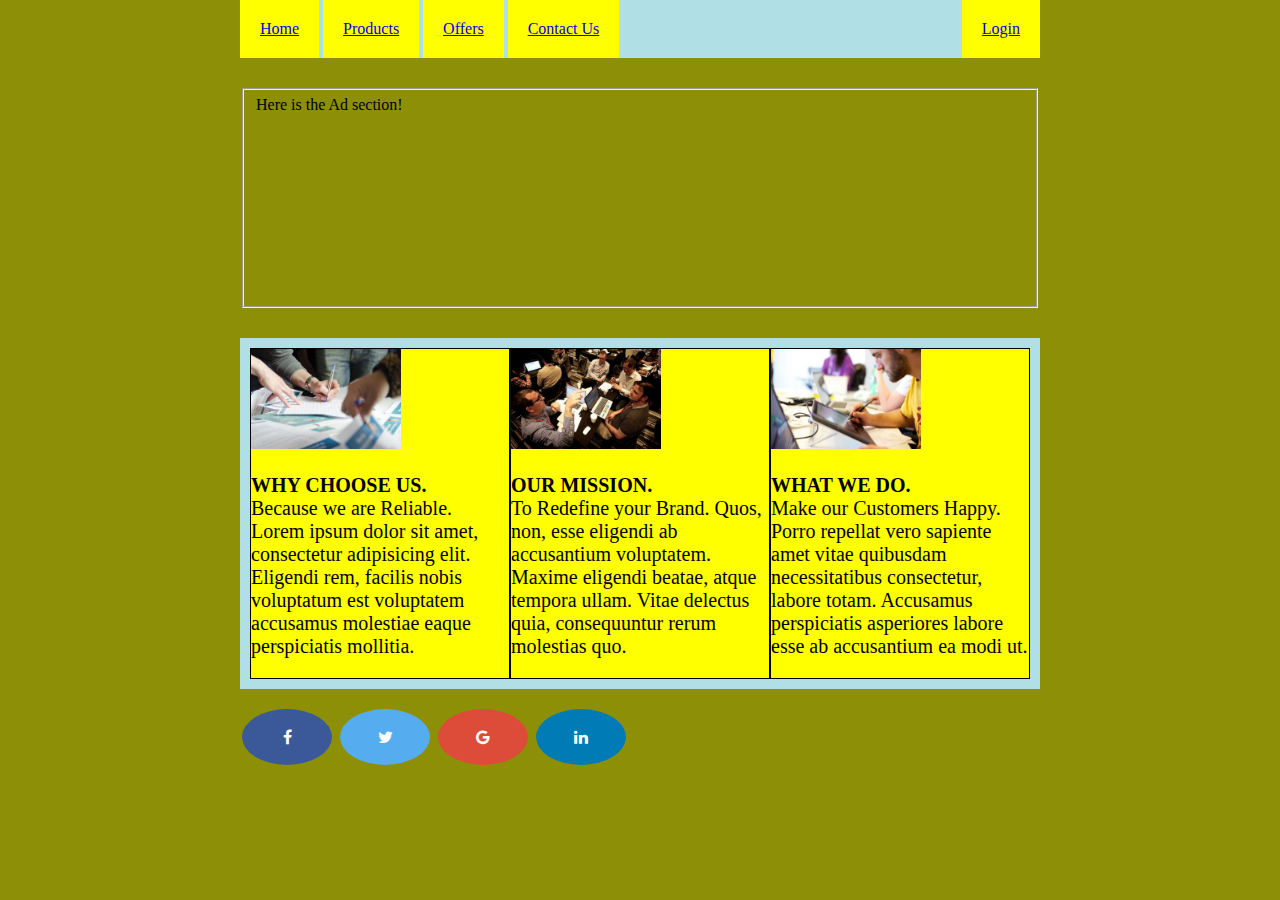
==== index.html @ 7993f677 "My comment" ====
<!DOCTYPE html>
<head>
	<title>
		Avinash First Assignment
	</title>
	<link rel="stylesheet" href="CSS/style.css">
	<link rel="stylesheet" href="https://cdnjs.cloudflare.com/ajax/libs/font-awesome/4.7.0/css/font-awesome.min.css">
</head>

<body class="trail">
	<div style="background-size: 50px; background-color: powderblue;">
		<ul class="nav">
			<li><a href="#">Home</a></li>
			<li><a href="#">Products</a></li>
			<li><a href="#">Offers</a></li>
			<li><a href="#">Contact Us</a></li>
			<li id="menu"><a href="#">Login</a></li>
		</ul>
	</div>

	<div style="margin-top: 30px; height: 200px;">
		<fieldset style="height: 200px;">Here is the Ad section!</fieldset>
	</div>

	<div class="section">
		<div class="part">
			<img src="img/1.jpg" alt="1 " >
			<p>
				<b>WHY CHOOSE US.</b><br>
				Because we are Reliable.
				Lorem ipsum dolor sit amet, consectetur adipisicing elit. Eligendi rem, facilis nobis voluptatum est voluptatem accusamus molestiae eaque perspiciatis mollitia.
			</p>
		</div>
		<div class="part">
			<img src="img/2.jpg" alt="2">
			<p>
				<b>OUR MISSION.</b><br>
				To Redefine your Brand.
				Quos, non, esse eligendi ab accusantium voluptatem. Maxime eligendi beatae, atque tempora ullam. Vitae delectus quia, consequuntur rerum molestias quo.
			</p>
		</div>
		<div class="part">
			<img src="img/3.jpg" alt="3">
			<p>
				<b>WHAT WE DO.</b><br>
				Make our Customers Happy.
				Porro repellat vero sapiente amet vitae quibusdam necessitatibus consectetur, labore totam. Accusamus perspiciatis asperiores labore esse ab accusantium ea modi ut.
			</p>
		</div>
	</div>

	


	<div>
		<footer>
			<a href="#" class="fa fa-facebook"></a>
			<a href="#" class="fa fa-twitter"></a>
			<a href="#" class="fa fa-google"></a>
			<a href="#" class="fa fa-linkedin"></a>
		</footer>
	</div>

	
</body>
---- CSS/style.css ----
.trail{
	background-color:#8d9007;

}
body{
	width:800px;
	margin:auto;
}

.lead div{
	background-size: 50px;
	background-image: img/canvas.png;
}

.nav{
	display: inline;
	margin: 0;
	padding: 0;
	background-image: img/canvas.jpg;
}

.nav li{
	display: inline-block;
	text-align: center;
	background-color: yellow;
	margin=0;
	padding: 20px;

}

#menu{
	float:right;
}

.section{
	display: grid;
	grid-template-columns: auto auto auto;
	background-color: powderblue;
	padding: 10px;
	
	margin-top: 50px;
	margin-left: 0;
	margin-right:0;
}


.part{
	background-color: yellow;
	border:1px solid black;
	padding:0;
	font-size: 20px;

}


.part img{
	width:150px;
	height:100px;
	text-align: center;
}

.fa {
  padding: 20px;
  font-size: 30px;
  width: 50px;
  text-align: center;
  text-decoration: none;
  margin: 20px 2px;
  border-radius: 50%;
}

.fa:hover {
    opacity: 0.7;
}

.fa-facebook {
  background: #3B5998;
  color: white;
}

.fa-twitter {
  background: #55ACEE;
  color: white;
}

.fa-google {
  background: #dd4b39;
  color: white;
}

.fa-linkedin {
  background: #007bb5;
  color: white;
}
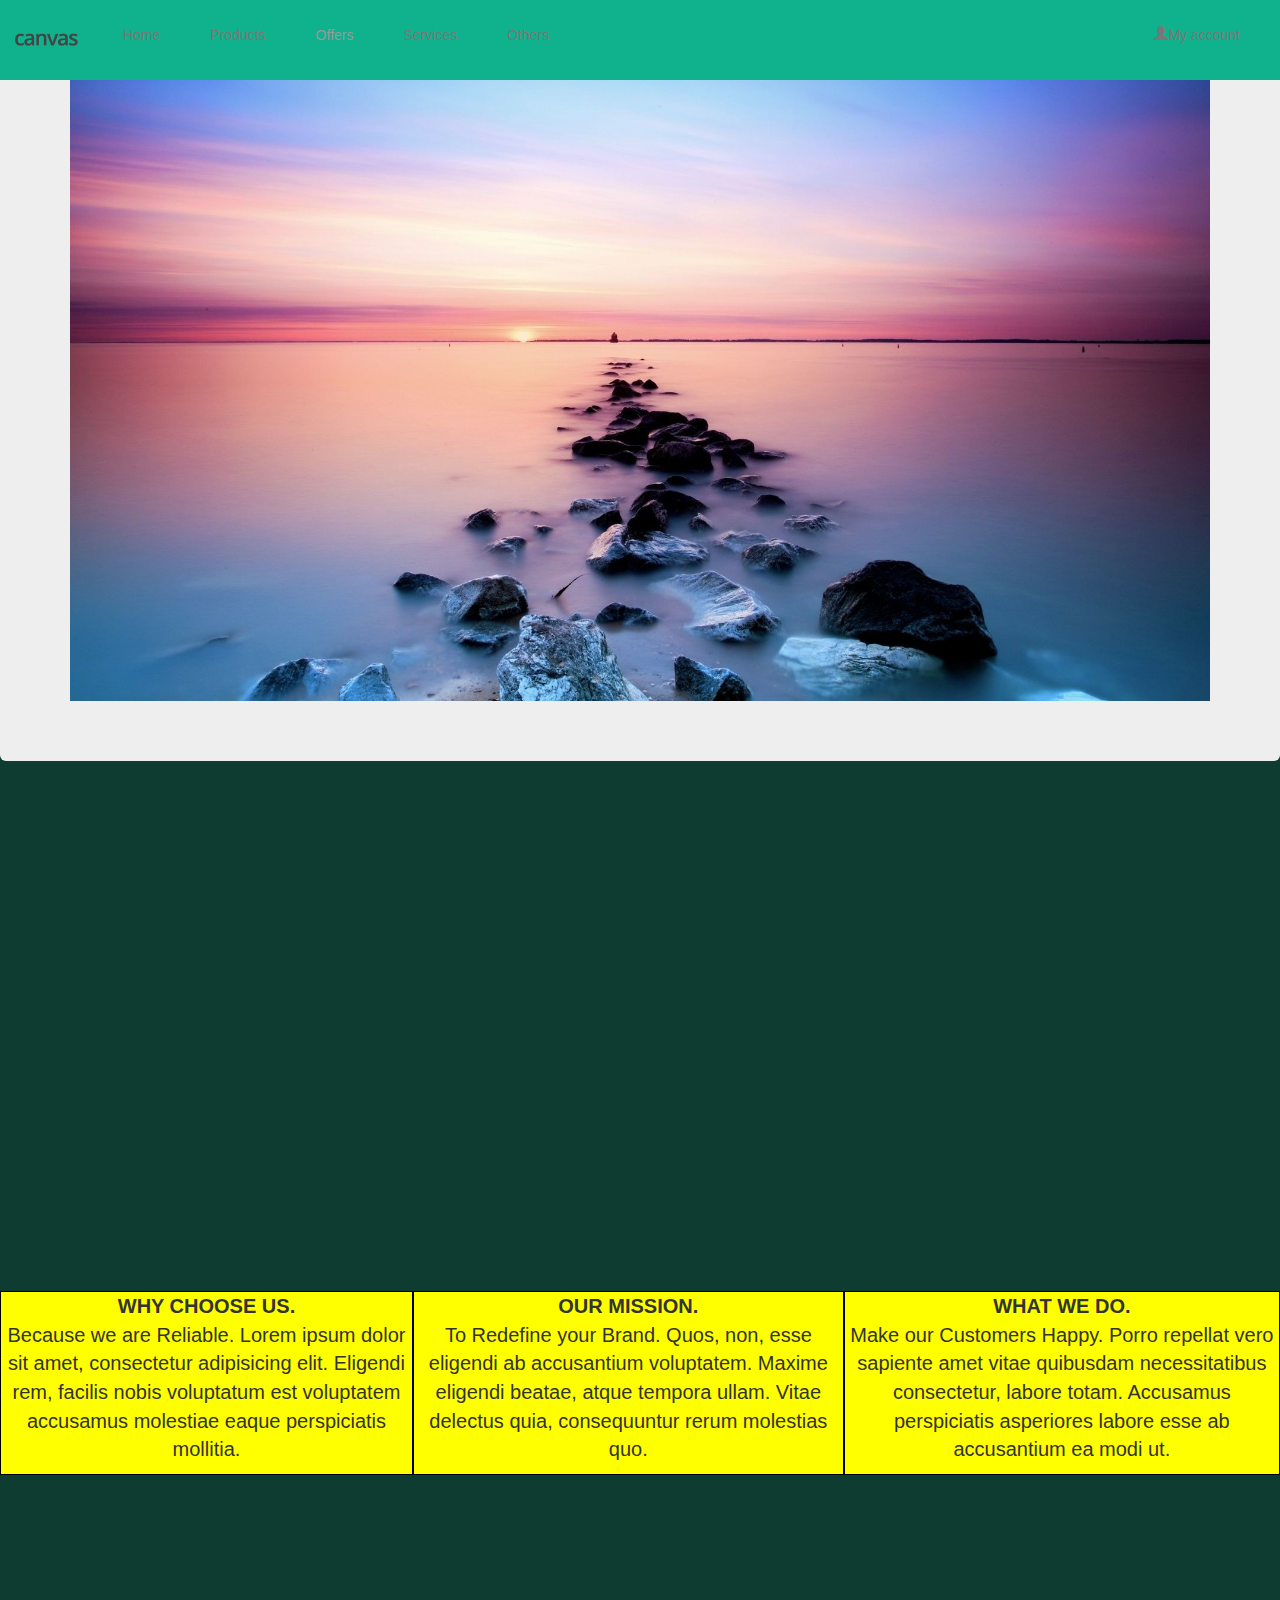
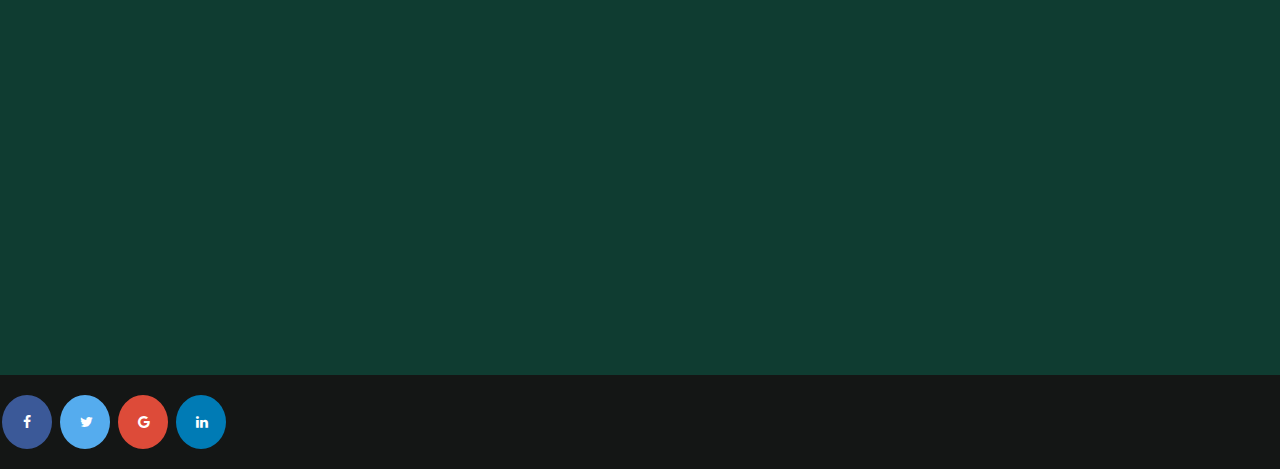
==== commit 713de230: "comment" ====
--- a/index.html
+++ b/index.html
@@ -5,26 +5,67 @@
 	</title>
 	<link rel="stylesheet" href="CSS/style.css">
 	<link rel="stylesheet" href="https://cdnjs.cloudflare.com/ajax/libs/font-awesome/4.7.0/css/font-awesome.min.css">
+	<!--<link rel="stylesheet" href="https://maxcdn.bootstrapcdn.com/bootstrap/3.2.0/css/bootstrap.min.css">
+	<link rel="stylesheet" href="https://maxcdn.bootstrapcdn.com/bootstrap/3.2.0/css/bootstrap-theme.min.css"> -->
+	<meta name="viewport" content="width=device-width, initial-scale=1.0">
+	<link rel="stylesheet" href="bootstrap/css/bootstrap.css">
+	<link rel="stylesheet" href="bootstrap/css/bootstrap-responsive.css">
+	<link rel="stylesheet" href="includes/css/bootstrap-glyphicons.css">
 </head>
 
-<body class="trail">
-	<div style="background-size: 50px; background-color: powderblue;">
-		<ul class="nav">
-			<li><a href="#">Home</a></li>
-			<li><a href="#">Products</a></li>
-			<li><a href="#">Offers</a></li>
-			<li><a href="#">Contact Us</a></li>
-			<li id="menu"><a href="#">Login</a></li>
-		</ul>
+<body class="main">
+	<div class="navbar navbar-fixed-top" style="background-color: #0FB28D;" >
+		<div class="container" ">
+			<button class="navbar-toggle" type="button" data-toggle="collapse" data-target=".nav-responsive-collapse">
+    			<span class="icon-bar"></span>
+    			<span class="icon-bar"></span>
+    			<span class="icon-bar"></span>
+ 
+  			</button>
+			<a href="#" class="navbar-brand"><img src="img/canvas.png" alt="Img"></a>
+			
+			<div class="nav-collapse collapse nav-responsive-collapse">
+				<ul class=" nav navbar-nav">
+					<li class="nav-item"><a href="#">Home</a></li>
+					<li class="nav-item"><a href="#">Products</a></li>
+					<li class="nav-item disabled"><a href="#">Offers</a></li>
+					<li class="nav-item"><a href="#">Services</a></li>
+					<li class="nav-item"><a href="#">Others</a></li>
+					
+				</ul>
+				<ul class="nav navbar-nav pull-right">
+					<li class="nav-item dropdown">
+						<a href="" class="dropdown-toggle" data-toggle="dropdown"><span class="glyphicon glyphicon-user"></span>My account</a>
+						<ul class="dropdown-menu" id="acc">
+							<li><a href="#">Profile</a></li>
+							<li><a href="#">Change password</a></li>
+							<li class="divider"></li>
+							<li><a href="#">Sign Out</a></li>
+						</ul>
+					</li>
+				</ul>
+			</div>
+		</div>
 	</div>
 
-	<div style="margin-top: 30px; height: 200px;">
-		<fieldset style="height: 200px;">Here is the Ad section!</fieldset>
+	<div class="jumbotron jumbotron-fluid bg-dark">
+		<div style="padding:10px;">
+			<img src="img/back.jpg" alt="" style="height:100%;width:100%;">
+		</div>
+			
+		
 	</div>
+	
+
+	
+	<div class="parallax"></div>
+
+	<!--Carousel-->
+	
 
 	<div class="section">
 		<div class="part">
-			<img src="img/1.jpg" alt="1 " >
+			<!--<img src="img/1.jpg" alt="1 " >-->
 			<p>
 				<b>WHY CHOOSE US.</b><br>
 				Because we are Reliable.
@@ -32,7 +73,7 @@
 			</p>
 		</div>
 		<div class="part">
-			<img src="img/2.jpg" alt="2">
+			<!--<img src="img/2.jpg" alt="2">-->
 			<p>
 				<b>OUR MISSION.</b><br>
 				To Redefine your Brand.
@@ -40,7 +81,7 @@
 			</p>
 		</div>
 		<div class="part">
-			<img src="img/3.jpg" alt="3">
+			<!--<img src="img/3.jpg" alt="3">-->
 			<p>
 				<b>WHAT WE DO.</b><br>
 				Make our Customers Happy.
@@ -48,11 +89,12 @@
 			</p>
 		</div>
 	</div>
+	<div class="parallax2"></div>
 
 	
 
 
-	<div>
+	<div class="foot">
 		<footer>
 			<a href="#" class="fa fa-facebook"></a>
 			<a href="#" class="fa fa-twitter"></a>
@@ -61,5 +103,6 @@
 		</footer>
 	</div>
 
-	
+	<script src="http://code.jquery.com/jquery-2.1.1.min.js"></script>
+<script src="https://maxcdn.bootstrapcdn.com/bootstrap/3.2.0/js/bootstrap.min.js"></script>
 </body>--- a/CSS/style.css
+++ b/CSS/style.css
@@ -1,31 +1,54 @@
-.trail{
-	background-color:#8d9007;
 
-}
-body{
+/*body{
 	width:800px;
 	margin:auto;
 }
+*/
 
+.main{
+	background-color: #0F3C31;
+}
+
+.navbar{
+	background-color:#0FB28D;
+}
+
+.navbar-brand img{
+	height:50px;
+}
 .lead div{
 	background-size: 50px;
 	background-image: img/canvas.png;
+}
+
+ul{
+	padding:0;
+	magin:0;
+
+}
+
+.container{
+	display: inline;
 }
 
 .nav{
 	display: inline;
 	margin: 0;
 	padding: 0;
-	background-image: img/canvas.jpg;
+	
 }
-
-.nav li{
+li{
 	display: inline-block;
 	text-align: center;
-	background-color: yellow;
+	
 	margin=0;
-	padding: 20px;
+	padding: 10px;
+	padding-bottom: 0;
+	margin:0;
 
+}
+.foot{
+	background-color:#141615;
 }
 
 #menu{
@@ -35,10 +58,10 @@
 .section{
 	display: grid;
 	grid-template-columns: auto auto auto;
-	background-color: powderblue;
-	padding: 10px;
+	background-color: #0FB28D;;
+	padding: 0;
 	
-	margin-top: 50px;
+	margin-top:0;
 	margin-left: 0;
 	margin-right:0;
 }
@@ -56,7 +79,7 @@
 .part img{
 	width:150px;
 	height:100px;
-	text-align: center;
+	margin-left: 20px;
 }
 
 .fa {
@@ -91,4 +114,57 @@
 .fa-linkedin {
   background: #007bb5;
   color: white;
+}
+
+.hero-image {
+  background-image:url("http://blazrobar.com/wp-content/uploads/2015/05/Free-places-to-download-stock-photos.jpg");
+  height: 60%;
+  background-position: center;
+  background-repeat: no-repeat;
+  background-size: cover;
+  position: relative;
+  margin-top: 0px;
+}
+
+.parallax {
+  background-image: url("https://wallpapercave.com/wp/ynD3snm.jpg");
+
+  min-height: 500px; 
+
+
+  background-attachment: fixed;
+  background-position: center;
+  background-repeat: no-repeat;
+  background-size: cover;
+}
+
+
+.parallax2 {
+  background-image: url("https://wallpapercave.com/wp/3knP11j.jpg");
+  min-height: 500px; 
+
+
+  background-attachment: fixed;
+  background-position: center;
+  background-repeat: no-repeat;
+  background-size: cover;
+}
+
+p{
+	text-align: center;
+	font-family: sans-serif;
+}
+
+.jumbotron{
+	position: relative;
+}
+
+.jumbotron-background{
+	object-fit:cover;
+	position: relative;
+	top:0px;
+	z-index:1;
+	width: 30%;
+	height: 100%;
+	opacity:0.9;
 }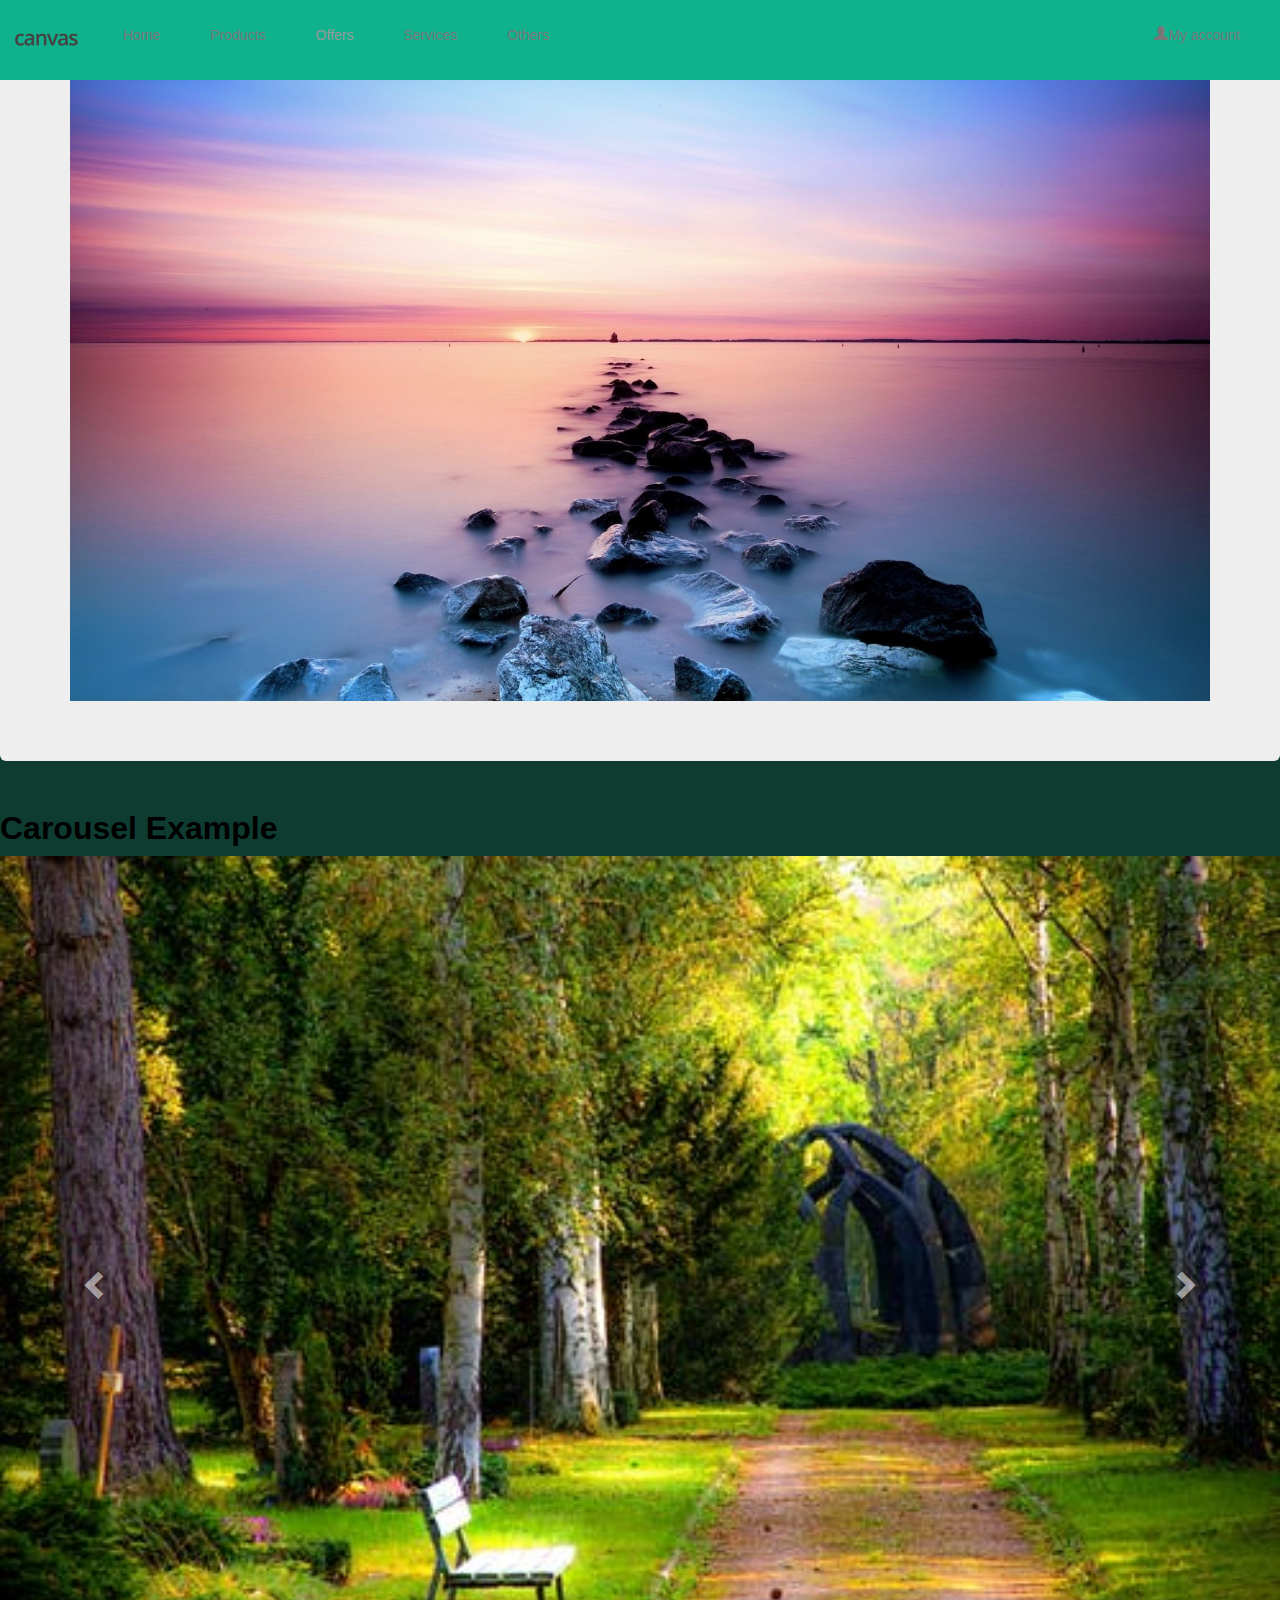
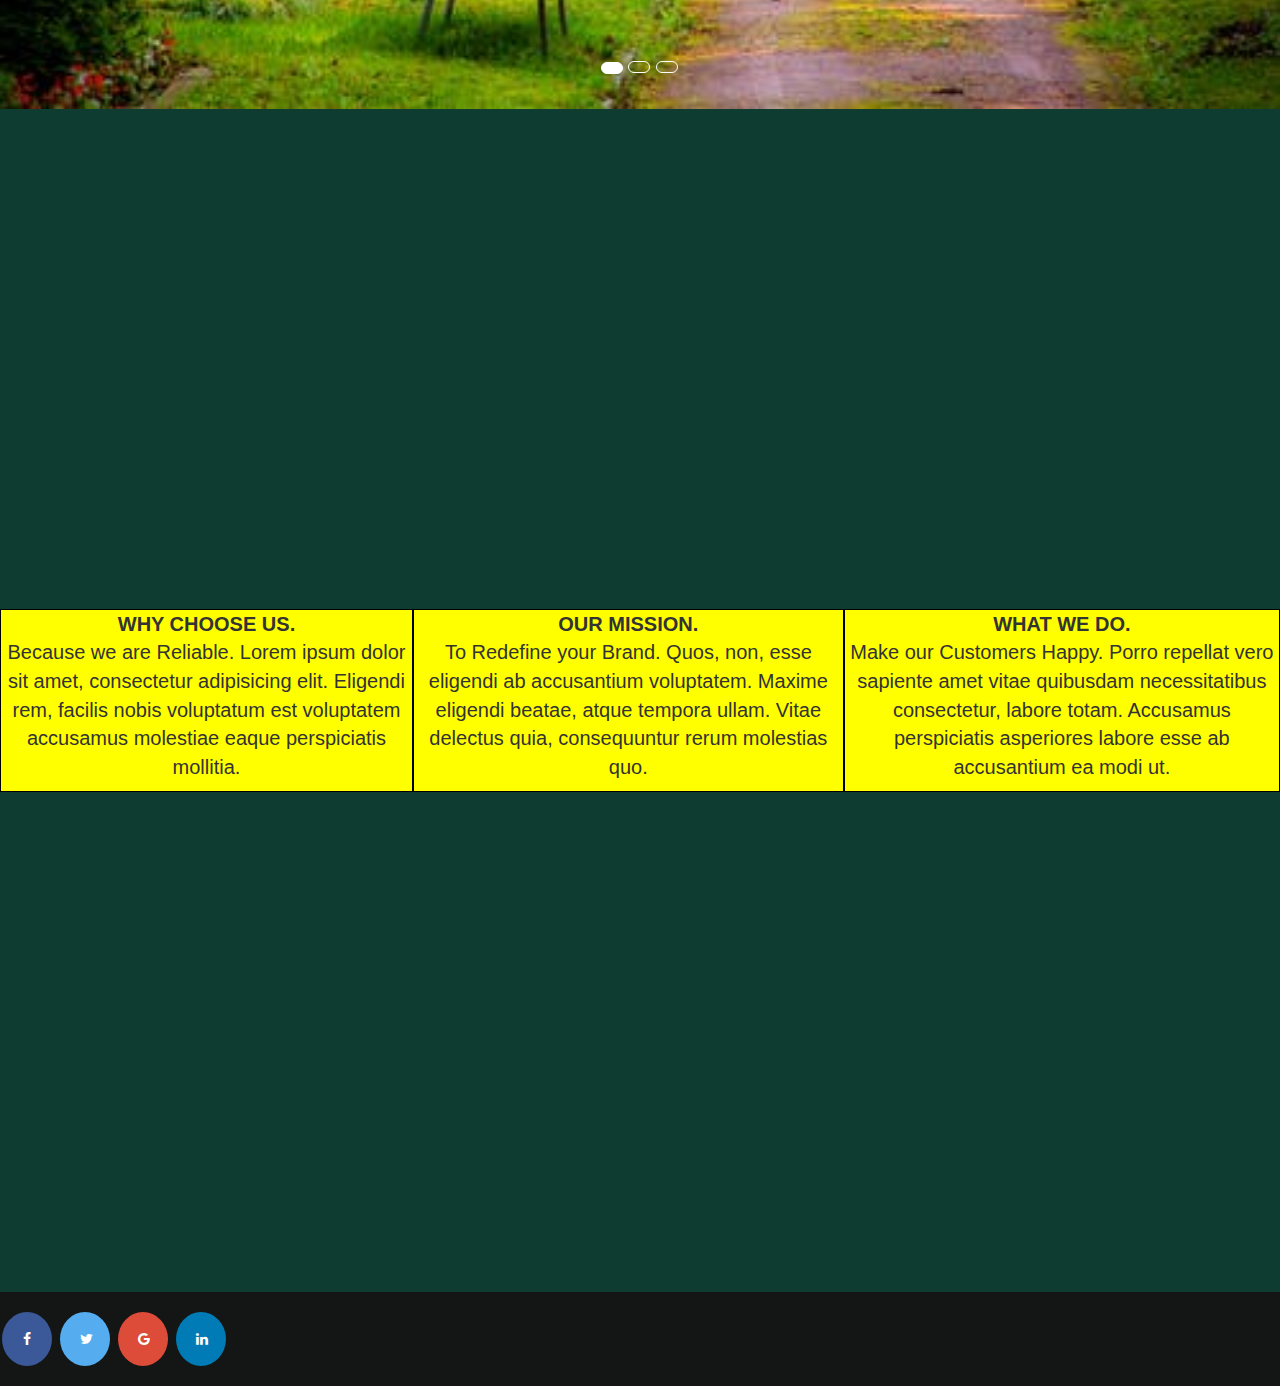
==== commit 98dc057e: "This" ====
--- a/index.html
+++ b/index.html
@@ -6,11 +6,12 @@
 	<link rel="stylesheet" href="CSS/style.css">
 	<link rel="stylesheet" href="https://cdnjs.cloudflare.com/ajax/libs/font-awesome/4.7.0/css/font-awesome.min.css">
 	<!--<link rel="stylesheet" href="https://maxcdn.bootstrapcdn.com/bootstrap/3.2.0/css/bootstrap.min.css">
-	<link rel="stylesheet" href="https://maxcdn.bootstrapcdn.com/bootstrap/3.2.0/css/bootstrap-theme.min.css"> -->
+	<link rel="stylesheet" href="https://maxcdn.bootstrapcdn.com/bootstrap/3.2.0/css/bootstrap-theme.min.css">-->
 	<meta name="viewport" content="width=device-width, initial-scale=1.0">
 	<link rel="stylesheet" href="bootstrap/css/bootstrap.css">
 	<link rel="stylesheet" href="bootstrap/css/bootstrap-responsive.css">
 	<link rel="stylesheet" href="includes/css/bootstrap-glyphicons.css">
+	<script src="https://ajax.googleapis.com/ajax/libs/jquery/3.4.1/jquery.min.js"></script>
 </head>
 
 <body class="main">
@@ -37,7 +38,7 @@
 					<li class="nav-item dropdown">
 						<a href="" class="dropdown-toggle" data-toggle="dropdown"><span class="glyphicon glyphicon-user"></span>My account</a>
 						<ul class="dropdown-menu" id="acc">
-							<li><a href="#">Profile</a></li>
+							<li><a href="#"><a href="#">Profile</a></li>
 							<li><a href="#">Change password</a></li>
 							<li class="divider"></li>
 							<li><a href="#">Sign Out</a></li>
@@ -56,6 +57,43 @@
 		
 	</div>
 	
+
+	<div class="container">
+	  <h2>Carousel Example</h2>  
+	  <div id="myCarousel" class="carousel slide" data-ride="carousel">
+	    <!-- Indicators -->
+	    <ol class="carousel-indicators">
+	      <li data-target="#myCarousel" data-slide-to="0" class="active"></li>
+	      <li data-target="#myCarousel" data-slide-to="1"></li>
+	      <li data-target="#myCarousel" data-slide-to="2"></li>
+	    </ol>
+
+	    <!-- Wrapper for slides -->
+	    <div class="carousel-inner">
+	      <div class="item active">
+	        <img src="img/la.jpeg" alt="Los Angeles" style="width:100%;">
+	      </div>
+
+	      <div class="item">
+	        <img src="img/chicago.jpeg" alt="Chicago" style="width:100%;">
+	      </div>
+	    
+	      <div class="item">
+	        <img src="img/ny.jpg" alt="New york" style="width:100%;">
+	      </div>
+	    </div>
+
+	    <!-- Left and right controls -->
+	    <a class="left carousel-control" href="#myCarousel" data-slide="prev">
+	      <span class="glyphicon glyphicon-chevron-left"></span>
+	      <span class="sr-only">Previous</span>
+	    </a>
+	    <a class="right carousel-control" href="#myCarousel" data-slide="next">
+	      <span class="glyphicon glyphicon-chevron-right"></span>
+	      <span class="sr-only">Next</span>
+	    </a>
+	  </div>
+	</div>
 
 	
 	<div class="parallax"></div>
--- a/CSS/style.css
+++ b/CSS/style.css
@@ -167,4 +167,9 @@
 	width: 30%;
 	height: 100%;
 	opacity:0.9;
+}
+
+.container h2{
+	font-weight: bold;
+	color: black;
 }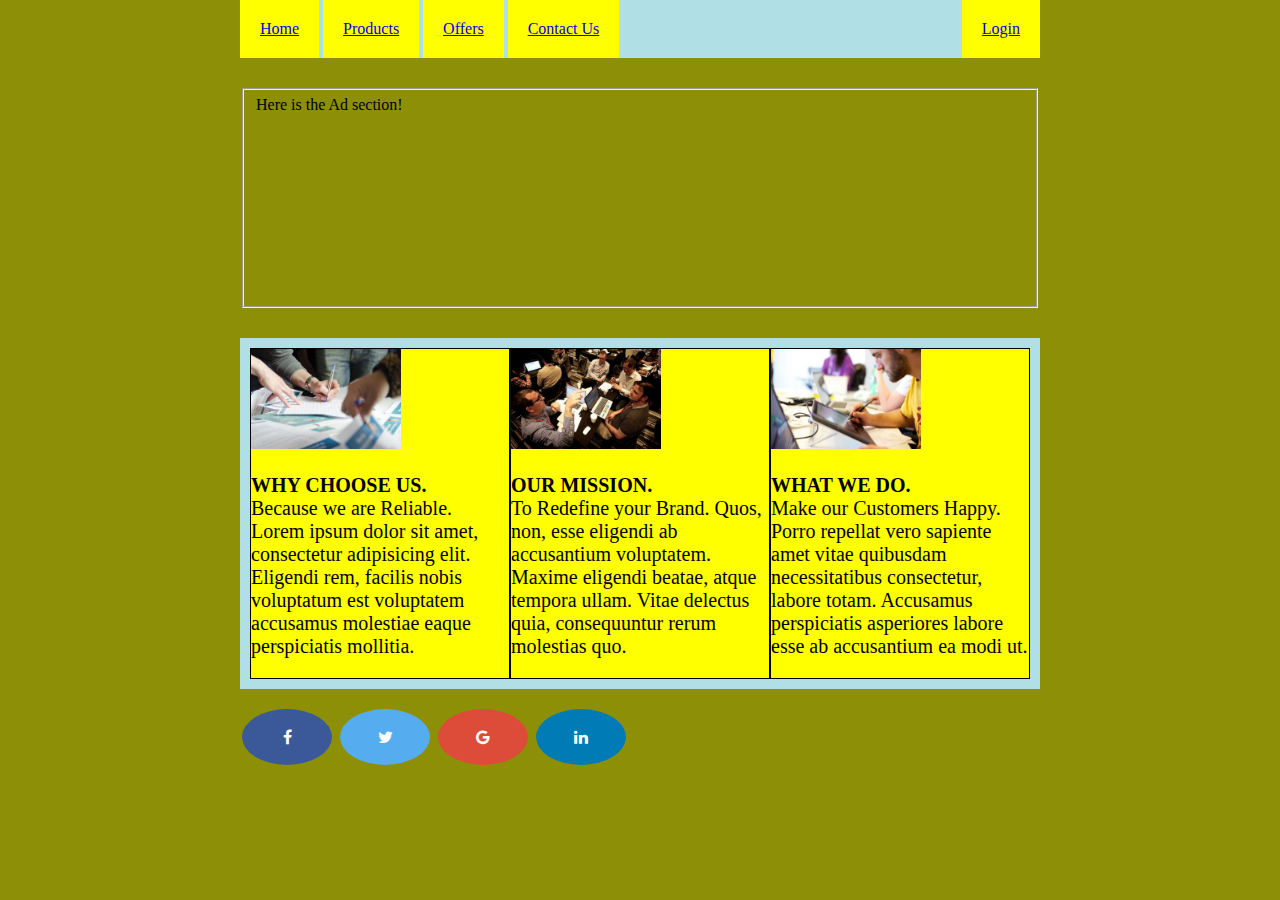
==== commit 13cf3e4a: "revert" ====
--- a/index.html
+++ b/index.html
@@ -5,105 +5,26 @@
 	</title>
 	<link rel="stylesheet" href="CSS/style.css">
 	<link rel="stylesheet" href="https://cdnjs.cloudflare.com/ajax/libs/font-awesome/4.7.0/css/font-awesome.min.css">
-	<!--<link rel="stylesheet" href="https://maxcdn.bootstrapcdn.com/bootstrap/3.2.0/css/bootstrap.min.css">
-	<link rel="stylesheet" href="https://maxcdn.bootstrapcdn.com/bootstrap/3.2.0/css/bootstrap-theme.min.css">-->
-	<meta name="viewport" content="width=device-width, initial-scale=1.0">
-	<link rel="stylesheet" href="bootstrap/css/bootstrap.css">
-	<link rel="stylesheet" href="bootstrap/css/bootstrap-responsive.css">
-	<link rel="stylesheet" href="includes/css/bootstrap-glyphicons.css">
-	<script src="https://ajax.googleapis.com/ajax/libs/jquery/3.4.1/jquery.min.js"></script>
 </head>
 
-<body class="main">
-	<div class="navbar navbar-fixed-top" style="background-color: #0FB28D;" >
-		<div class="container" ">
-			<button class="navbar-toggle" type="button" data-toggle="collapse" data-target=".nav-responsive-collapse">
-    			<span class="icon-bar"></span>
-    			<span class="icon-bar"></span>
-    			<span class="icon-bar"></span>
- 
-  			</button>
-			<a href="#" class="navbar-brand"><img src="img/canvas.png" alt="Img"></a>
-			
-			<div class="nav-collapse collapse nav-responsive-collapse">
-				<ul class=" nav navbar-nav">
-					<li class="nav-item"><a href="#">Home</a></li>
-					<li class="nav-item"><a href="#">Products</a></li>
-					<li class="nav-item disabled"><a href="#">Offers</a></li>
-					<li class="nav-item"><a href="#">Services</a></li>
-					<li class="nav-item"><a href="#">Others</a></li>
-					
-				</ul>
-				<ul class="nav navbar-nav pull-right">
-					<li class="nav-item dropdown">
-						<a href="" class="dropdown-toggle" data-toggle="dropdown"><span class="glyphicon glyphicon-user"></span>My account</a>
-						<ul class="dropdown-menu" id="acc">
-							<li><a href="#"><a href="#">Profile</a></li>
-							<li><a href="#">Change password</a></li>
-							<li class="divider"></li>
-							<li><a href="#">Sign Out</a></li>
-						</ul>
-					</li>
-				</ul>
-			</div>
-		</div>
+<body class="trail">
+	<div style="background-size: 50px; background-color: powderblue;">
+		<ul class="nav">
+			<li><a href="#">Home</a></li>
+			<li><a href="#">Products</a></li>
+			<li><a href="#">Offers</a></li>
+			<li><a href="#">Contact Us</a></li>
+			<li id="menu"><a href="#">Login</a></li>
+		</ul>
 	</div>
 
-	<div class="jumbotron jumbotron-fluid bg-dark">
-		<div style="padding:10px;">
-			<img src="img/back.jpg" alt="" style="height:100%;width:100%;">
-		</div>
-			
-		
+	<div style="margin-top: 30px; height: 200px;">
+		<fieldset style="height: 200px;">Here is the Ad section!</fieldset>
 	</div>
-	
-
-	<div class="container">
-	  <h2>Carousel Example</h2>  
-	  <div id="myCarousel" class="carousel slide" data-ride="carousel">
-	    <!-- Indicators -->
-	    <ol class="carousel-indicators">
-	      <li data-target="#myCarousel" data-slide-to="0" class="active"></li>
-	      <li data-target="#myCarousel" data-slide-to="1"></li>
-	      <li data-target="#myCarousel" data-slide-to="2"></li>
-	    </ol>
-
-	    <!-- Wrapper for slides -->
-	    <div class="carousel-inner">
-	      <div class="item active">
-	        <img src="img/la.jpeg" alt="Los Angeles" style="width:100%;">
-	      </div>
-
-	      <div class="item">
-	        <img src="img/chicago.jpeg" alt="Chicago" style="width:100%;">
-	      </div>
-	    
-	      <div class="item">
-	        <img src="img/ny.jpg" alt="New york" style="width:100%;">
-	      </div>
-	    </div>
-
-	    <!-- Left and right controls -->
-	    <a class="left carousel-control" href="#myCarousel" data-slide="prev">
-	      <span class="glyphicon glyphicon-chevron-left"></span>
-	      <span class="sr-only">Previous</span>
-	    </a>
-	    <a class="right carousel-control" href="#myCarousel" data-slide="next">
-	      <span class="glyphicon glyphicon-chevron-right"></span>
-	      <span class="sr-only">Next</span>
-	    </a>
-	  </div>
-	</div>
-
-	
-	<div class="parallax"></div>
-
-	<!--Carousel-->
-	
 
 	<div class="section">
 		<div class="part">
-			<!--<img src="img/1.jpg" alt="1 " >-->
+			<img src="img/1.jpg" alt="1 " >
 			<p>
 				<b>WHY CHOOSE US.</b><br>
 				Because we are Reliable.
@@ -111,7 +32,7 @@
 			</p>
 		</div>
 		<div class="part">
-			<!--<img src="img/2.jpg" alt="2">-->
+			<img src="img/2.jpg" alt="2">
 			<p>
 				<b>OUR MISSION.</b><br>
 				To Redefine your Brand.
@@ -119,7 +40,7 @@
 			</p>
 		</div>
 		<div class="part">
-			<!--<img src="img/3.jpg" alt="3">-->
+			<img src="img/3.jpg" alt="3">
 			<p>
 				<b>WHAT WE DO.</b><br>
 				Make our Customers Happy.
@@ -127,12 +48,11 @@
 			</p>
 		</div>
 	</div>
-	<div class="parallax2"></div>
 
 	
 
 
-	<div class="foot">
+	<div>
 		<footer>
 			<a href="#" class="fa fa-facebook"></a>
 			<a href="#" class="fa fa-twitter"></a>
@@ -141,6 +61,5 @@
 		</footer>
 	</div>
 
-	<script src="http://code.jquery.com/jquery-2.1.1.min.js"></script>
-<script src="https://maxcdn.bootstrapcdn.com/bootstrap/3.2.0/js/bootstrap.min.js"></script>
+	
 </body>--- a/CSS/style.css
+++ b/CSS/style.css
@@ -1,54 +1,31 @@
+.trail{
+	background-color:#8d9007;
 
-/*body{
+}
+body{
 	width:800px;
 	margin:auto;
 }
-*/
 
-.main{
-	background-color: #0F3C31;
-}
-
-.navbar{
-	background-color:#0FB28D;
-}
-
-.navbar-brand img{
-	height:50px;
-}
 .lead div{
 	background-size: 50px;
 	background-image: img/canvas.png;
-}
-
-ul{
-	padding:0;
-	magin:0;
-
-}
-
-.container{
-	display: inline;
 }
 
 .nav{
 	display: inline;
 	margin: 0;
 	padding: 0;
-	
+	background-image: img/canvas.jpg;
 }
-li{
+
+.nav li{
 	display: inline-block;
 	text-align: center;
-	
+	background-color: yellow;
 	margin=0;
-	padding: 10px;
-	padding-bottom: 0;
-	margin:0;
+	padding: 20px;
 
-}
-.foot{
-	background-color:#141615;
 }
 
 #menu{
@@ -58,10 +35,10 @@
 .section{
 	display: grid;
 	grid-template-columns: auto auto auto;
-	background-color: #0FB28D;;
-	padding: 0;
+	background-color: powderblue;
+	padding: 10px;
 	
-	margin-top:0;
+	margin-top: 50px;
 	margin-left: 0;
 	margin-right:0;
 }
@@ -79,7 +56,7 @@
 .part img{
 	width:150px;
 	height:100px;
-	margin-left: 20px;
+	text-align: center;
 }
 
 .fa {
@@ -114,62 +91,4 @@
 .fa-linkedin {
   background: #007bb5;
   color: white;
-}
-
-.hero-image {
-  background-image:url("http://blazrobar.com/wp-content/uploads/2015/05/Free-places-to-download-stock-photos.jpg");
-  height: 60%;
-  background-position: center;
-  background-repeat: no-repeat;
-  background-size: cover;
-  position: relative;
-  margin-top: 0px;
-}
-
-.parallax {
-  background-image: url("https://wallpapercave.com/wp/ynD3snm.jpg");
-
-  min-height: 500px; 
-
-
-  background-attachment: fixed;
-  background-position: center;
-  background-repeat: no-repeat;
-  background-size: cover;
-}
-
-
-.parallax2 {
-  background-image: url("https://wallpapercave.com/wp/3knP11j.jpg");
-  min-height: 500px; 
-
-
-  background-attachment: fixed;
-  background-position: center;
-  background-repeat: no-repeat;
-  background-size: cover;
-}
-
-p{
-	text-align: center;
-	font-family: sans-serif;
-}
-
-.jumbotron{
-	position: relative;
-}
-
-.jumbotron-background{
-	object-fit:cover;
-	position: relative;
-	top:0px;
-	z-index:1;
-	width: 30%;
-	height: 100%;
-	opacity:0.9;
-}
-
-.container h2{
-	font-weight: bold;
-	color: black;
 }